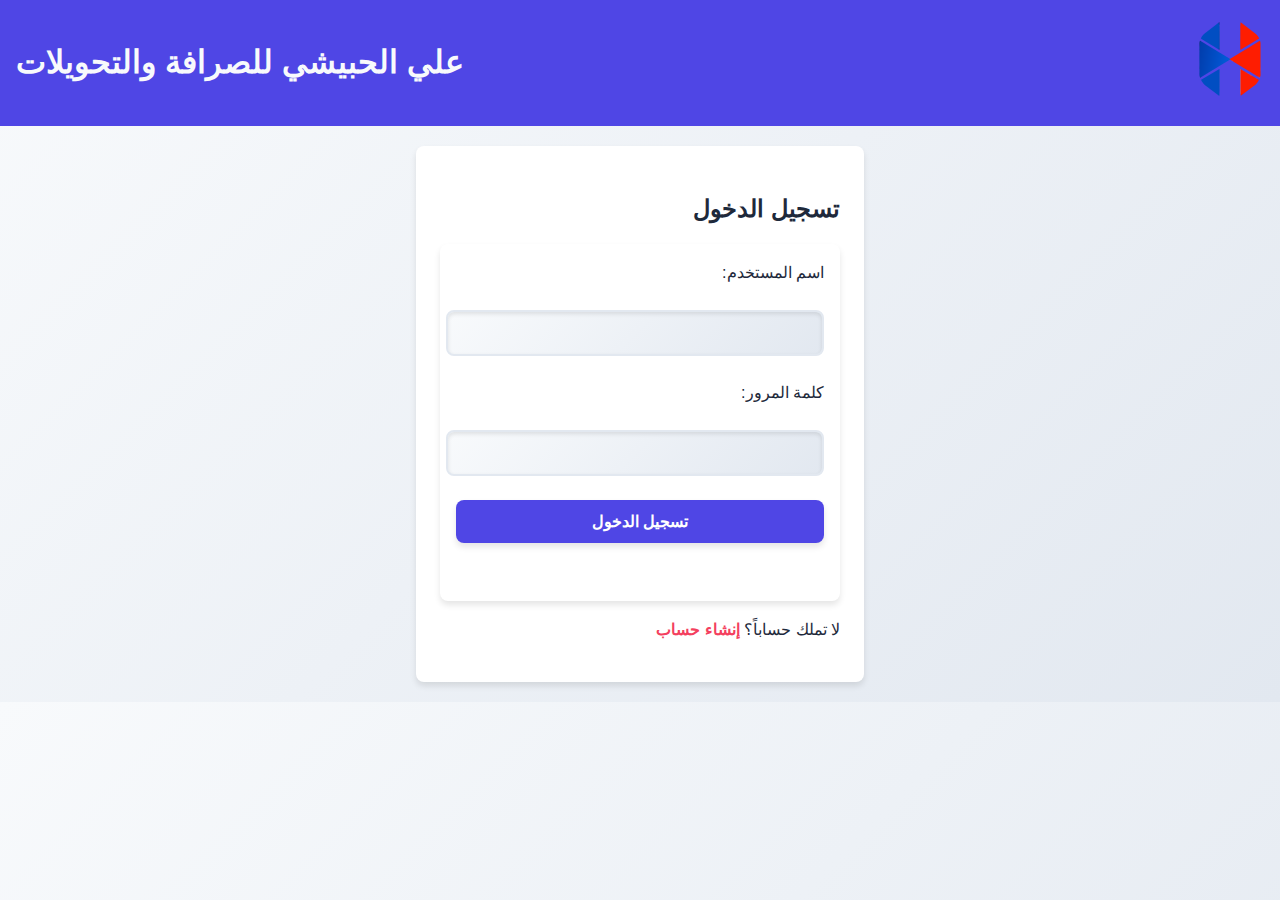
==== login.html @ e110b1fd "Add files via upload" ====
<!DOCTYPE html>
<html lang="ar" dir="rtl">
<head>
    <meta charset="UTF-8">
    <meta name="viewport" content="width=device-width, initial-scale=1.0">
    <title>تسجيل الدخول / إنشاء حساب</title>
    <link rel="stylesheet" href="styles.css">
</head>
<body>
    <header>
        <a href="index.html">
            <img src="logo.png" alt="شعار الموقع" class="logo">
        </a>
        <h1>علي الحبيشي للصرافة والتحويلات</h1>
    </header>
    <main>
        <section id="auth-section" class="card" style="max-width: 400px;">
            <h2>تسجيل الدخول</h2>
            <form id="login-form">
                <label for="username">اسم المستخدم:</label>
                <input type="text" id="username" required>
                <label for="password">كلمة المرور:</label>
                <input type="password" id="password" required>
                <button type="submit" id="login-btn">تسجيل الدخول</button>
                <p id="login-error" class="error" style="margin-top: 10px; color: red;"></p>
            </form>
            <p>لا تملك حساباً؟ <a href="#" id="show-signup">إنشاء حساب</a></p>
        </section>

        <section id="signup-section" class="card" style="display: none; max-width: 400px;">
            <h2>إنشاء حساب</h2>
            <form id="signup-form">
                <label for="new-username">اسم المستخدم:</label>
                <input type="text" id="new-username" required>
                <label for="email">البريد الإلكتروني:</label>
                <input type="email" id="email" required>
                <label for="new-password">كلمة المرور:</label>
                <input type="password" id="new-password" required>
                <label for="interests">اختر اهتماماتك:</label>
                <select id="interests" name="interests" multiple required>
                    <option value="currency-exchange">تبادل العملات</option>
                    <option value="money-transfer">تحويل الأموال</option>
                    <option value="financial-advice">النصائح المالية</option>
                    <option value="investment">الاستثمار</option>
                    <option value="savings">الادخار</option>
                </select>
                <button type="button" id="select-all-btn">تحديد الكل</button>
                <button type="submit" id="signup-btn">إنشاء حساب</button>
            </form>
            <p id="signup-success" class="success"></p>
            <p>لديك حساب بالفعل؟ <a href="#" id="show-login">تسجيل الدخول</a></p>
        </section>

        <!-- Updated user-info section to display account number and balances dynamically -->
        <section id="user-info" class="card" style="display: none; max-width: 600px; margin: 20px auto;">
            <h2 class="text-center">مرحباً، <span id="user-name"></span></h2>
            <p class="text-center">البريد الإلكتروني: <span id="user-email"></span></p>
            <p class="text-center">رقم الحساب: <span id="account-number"></span></p>
            <div class="user-dashboard">
                <h3>رصيد الحساب</h3>
                <ul id="balances-list">
                    <!-- Balances will be generated dynamically -->
                </ul>
                <ul>
                    <li>عدد التحويلات: <span id="user-transactions">0</span></li>
                </ul>
                <button id="logout-btn" class="btn btn-primary w-100 mt-2">تسجيل الخروج</button>
            </div>
        </section>
          

        <section id="actions-container" style="display: none; margin: 20px auto; max-width: 900px; display: none; gap: 20px; flex-wrap: wrap;">
            <section id="exchange-form" class="card" style="flex: 1; min-width: 300px;">
                <h2 class="text-center">تحويل العملات</h2>
                <form id="currency-form" style="max-width: 400px; margin: 0 auto;">
                    <label for="from-currency">من:</label>
                    <select id="from-currency">
                        <!-- Options will be dynamically populated -->
                    </select>
                    <label for="to-currency">إلى:</label>
                    <select id="to-currency">
                        <!-- Options will be dynamically populated -->
                    </select>
                    <label for="amount">المبلغ:</label>
                    <input type="number" id="amount" required>
                    <button type="button" id="exchange-btn" class="btn btn-primary w-100 mt-2">تحويل</button>
                </form>
                <p id="result" class="text-center mt-2"></p>
            </section>

            <section id="transfer-form" class="card" style="flex: 1; min-width: 300px;">
                <h2 class="text-center">تحويل الأموال إلى مستخدم آخر</h2>
                <form id="money-transfer-form" style="max-width: 400px; margin: 0 auto;">
                    <label for="recipient-username">اسم المستخدم المستلم:</label>
                    <input type="text" id="recipient-username" placeholder="أدخل اسم المستخدم" required>
                    <label for="transfer-amount">المبلغ:</label>
                    <input type="number" id="transfer-amount" placeholder="أدخل المبلغ" required>
                    <button type="button" id="transfer-btn" class="btn btn-primary w-100 mt-2">إرسال</button>
                </form>
                <p id="transfer-result" class="text-center mt-2"></p>
            </section>
        </section>
    </main>
    <script type="module">
        import { validateLoginForm, validateSignupForm } from './validation.js';

        document.addEventListener('DOMContentLoaded', () => {
            const loginSection = document.getElementById('auth-section');
            const signupSection = document.getElementById('signup-section');
            const exchangeForm = document.getElementById('exchange-form');
            const userInfoSection = document.getElementById('user-info');
            const userNameSpan = document.getElementById('user-name');
            const userEmailSpan = document.getElementById('user-email');
            const logoutBtn = document.getElementById('logout-btn');
            const showSignupLink = document.getElementById('show-signup');
            const showLoginLink = document.getElementById('show-login');

            showSignupLink.addEventListener('click', () => {
                loginSection.style.display = 'none';
                signupSection.style.display = 'block';
            });

            showLoginLink.addEventListener('click', () => {
                signupSection.style.display = 'none';
                loginSection.style.display = 'block';
            });

            const loginForm = document.getElementById('login-form');
            const loginError = document.getElementById('login-error');

            loginForm.addEventListener('submit', (event) => {
                event.preventDefault();
                const username = document.getElementById('username').value.trim();
                const password = document.getElementById('password').value.trim();

                const error = validateLoginForm(username, password);
                if (error) {
                    loginError.textContent = error;
                    loginError.style.color = 'red';
                } else {
                    const users = JSON.parse(localStorage.getItem('users')) || [];
                    const user = users.find(user => user.username === username && user.password === password);

                    if (user) {
                        loginError.textContent = '';

                        loginSection.style.display = 'none';
                        userInfoSection.style.display = 'block';
                        document.getElementById('actions-container').style.display = 'flex';

                        userNameSpan.textContent = user.username;
                        userEmailSpan.textContent = user.email;
                    } else {
                        loginError.textContent = 'اسم المستخدم أو كلمة المرور غير صحيحة.';
                        loginError.style.color = 'red';

                        showSignupLink.style.animation = 'glow 1s infinite alternate';
                    }
                }
            });

            logoutBtn.addEventListener('click', () => {
                userInfoSection.style.display = 'none';
                document.getElementById('actions-container').style.display = 'none';
                loginSection.style.display = 'block';
            });

            const signupForm = document.getElementById('signup-form');
            const signupSuccess = document.getElementById('signup-success');

            signupForm.addEventListener('submit', (event) => {
                event.preventDefault();
                const newUsername = document.getElementById('new-username').value.trim();
                const email = document.getElementById('email').value.trim();
                const newPassword = document.getElementById('new-password').value.trim();

                const error = validateSignupForm(newUsername, email, newPassword);
                if (error) {
                    signupSuccess.textContent = error;
                    signupSuccess.style.color = 'red';
                } else {
                    const users = JSON.parse(localStorage.getItem('users')) || [];

                    if (users.some(user => user.username === newUsername)) {
                        signupSuccess.textContent = 'اسم المستخدم موجود بالفعل.';
                        signupSuccess.style.color = 'red';
                        return;
                    }

                    users.push({ username: newUsername, email, password: newPassword });
                    localStorage.setItem('users', JSON.stringify(users));

                    signupSuccess.textContent = 'تم إنشاء الحساب بنجاح!';
                    signupSuccess.style.color = 'green';

                    setTimeout(() => {
                        signupSuccess.textContent = '';
                        showLoginLink.click();
                    }, 2000);
                }
            });

            document.getElementById('select-all-btn').addEventListener('click', () => {
                const interests = document.getElementById('interests');
                for (let i = 0; i < interests.options.length; i++) {
                    interests.options[i].selected = true;
                }
            });
        });
    </script>
    
    <script src="main.js"></script>
    <script src="darkmode.js"></script>
</body>
</html>
---- styles.css ----
:root {
    /* Updated modern color palette */
    --primary-color: #4f46e5; /* Indigo */
    --secondary-color: #64748b; /* Slate */
    --accent-color: #f43f5e; /* Rose */
    --background-gradient: linear-gradient(135deg, #f8fafc, #e2e8f0); /* Light Gray */
    --text-color: #1e293b; /* Dark Slate */
    --light-gray: #e2e8f0;
    --dark-gray: #334155; /* Darker Slate */
    --hover-gray: #94a3b8; /* Muted Slate */
    --error-color: #dc2626; /* Red */
    --success-color: #16a34a; /* Green */
    --footer-gradient: linear-gradient(135deg, #1e293b, #0f172a); /* Darker Slate */
    --hover-accent-color: #dc2626; /* Light Rose */
    --button-hover-gradient: linear-gradient(135deg, #4f46e5, #4338ca); /* Indigo Gradient */
    --table-row-hover: #f1f5f9; /* Light Gray */
    --table-row-alt: #e2e8f0; /* Alternate Row */

    /* Add dark mode variables */
    --dark-background: #1e293b;
    --dark-card-background: #334155;
    --dark-text-color: #f8fafc;
    --dark-header-background: #334155;
    --dark-footer-background: #0f172a;
    --dark-table-header: #64748b;
    --dark-table-row-hover: #475569;
}
html {
    scroll-behavior: smooth;
}

/* Typography */
body {
    font-family: 'Inter', 'Tajawal', sans-serif;
    font-size: 16px;
    line-height: 1.6;
    color: var(--text-color);
    background: var(--background-gradient);
    margin: 0;
    padding: 0;
    
}

/* Refine dark mode styles for better contrast and readability */
body.dark-mode {
    background: #121212; /* Darker background for better contrast */
    color: #e0e0e0; /* Softer text color for readability */
}

/* Fix dark mode for header */
body.dark-mode header {
    background-color: var(--dark-header-background);
    color: var(--dark-text-color);
}

body.dark-mode header .logo {
    filter: brightness(0.8);
}

body.dark-mode .card {
    background: #1e1e1e; /* Darker card background */
    color: #e0e0e0; /* Softer text color */
    border: 1px solid #333333; /* Add subtle border for definition */
}

body.dark-mode .table th {
    background: #2a2a2a; /* Darker table header */
    color: #ffffff; /* Ensure text is readable */
}

body.dark-mode .table td {
    color: #e0e0e0; /* Softer text color */
}

body.dark-mode .table tr:hover {
    background: #333333; /* Slightly lighter hover effect */
}

body.dark-mode footer {
    background: #1a1a1a; /* Darker footer background */
    color: #e0e0e0; /* Softer text color */
}

body.dark-mode a {
    color: #bb86fc; /* Accent color for links */
    text-decoration: none;
}

body.dark-mode a:hover {
    color: #ff79c6; /* Brighter hover color */
    text-shadow: 0 2px 4px rgba(255, 121, 198, 0.5); /* Add glow effect */
}

body.dark-mode button {
    background: var(--accent-color); /* Darker button background */
    color: #e0e0e0; /* Softer text color */
    border: 1px solid #444444; /* Subtle border */
}
body.dark-mode #dark-mode-toggle{
    background: #444444;
}

body.dark-mode button:hover {
    background: #444444; /* Slightly lighter hover effect */
    color: #ffffff; /* Ensure text is readable */
}

/* Dark mode for responsive navigation */
body.dark-mode nav.menu {
    background-color: var(--dark-header-background);
}

body.dark-mode .menu-toggle {
    color: var(--dark-text-color);
}

/* Dark mode for #home section */
body.dark-mode #home {
    background: var(--dark-background);
    color: var(--dark-text-color);
}

body.dark-mode #home h2 {
    color: var(--primary-color);
    text-shadow: none;
}

body.dark-mode #home p {
    color: var(--dark-text-color);
}

body.dark-mode #home a {
    background: linear-gradient(to right, var(--primary-color), var(--secondary-color));
    color: var(--dark-text-color);
}

body.dark-mode #home a:hover {
    background: linear-gradient(to right, var(--hover-accent-color), var(--primary-color));
}

/* Fix dark mode for hero section */
body.dark-mode #hero {
    background: var(--dark-background);
    color: var(--dark-text-color);
}

body.dark-mode #hero h2 {
    color: var(--primary-color);
    text-shadow: none;
}

body.dark-mode #hero p {
    color: var(--dark-text-color);
}

body.dark-mode #hero a {
    background: linear-gradient(to right, var(--primary-color), var(--secondary-color));
    color: var(--dark-text-color);
}

body.dark-mode #hero a:hover {
    background: linear-gradient(to right, var(--hover-accent-color), var(--primary-color));
}

/* Fix dark mode for other sections */
body.dark-mode section {
    background: var(--dark-card-background);
    color: var(--dark-text-color);
    box-shadow: 0 4px 6px rgba(0, 0, 0, 0.3);
}

body.dark-mode section h2, 
body.dark-mode section h3 {
    color: var(--primary-color);
}

body.dark-mode section p {
    color: var(--dark-text-color);
}

/* Fix dark mode for feature cards */
body.dark-mode .feature-item {
    background: var(--dark-card-background);
    color: var(--dark-text-color);
    box-shadow: 0 4px 6px rgba(0, 0, 0, 0.3);
}

body.dark-mode .feature-item h4 {
    color: var(--primary-color);
}

body.dark-mode .feature-item p {
    color: var(--dark-text-color);
}

/* Fix dark mode for tables */
body.dark-mode .table th {
    background: var(--dark-table-header);
    color: var(--dark-text-color);
}

body.dark-mode .table td {
    background: var(--dark-card-background);
    color: var(--dark-text-color);
}

body.dark-mode .table tr:hover {
    background: var(--dark-table-row-hover);
}

/* Fix dark mode for currency prices table */
body.dark-mode .exchange-rates tr:nth-child(even) {
    background: var(--dark-card-background);
}

body.dark-mode .exchange-rates tr:nth-child(odd) {
    background: var(--dark-gray);
}

/* Fix dark mode for footer */
body.dark-mode footer {
    background: var(--dark-footer-background);
    color: var(--dark-text-color);
    border-top: 2px solid var(--primary-color);
}

/* Fix dark mode for currency emojis */
body.dark-mode .currency-emojis span {
    color: var(--primary-color);
    text-shadow: 0 2px 4px rgba(0, 0, 0, 0.5);
}

/* Fix dark mode for #currency-animation section */
body.dark-mode #currency-animation {
    background: var(--dark-card-background);
    color: var(--dark-text-color);
    box-shadow: 0 4px 6px rgba(0, 0, 0, 0.3);
    border: 1px solid var(--dark-gray);
}

body.dark-mode #currency-animation h2, 
body.dark-mode #currency-animation p {
    color: var (--dark-text-color);
}

/* Update dark mode background for admin page */
body.dark-mode #admin-dashboard {
    background: var(--text-color); /* Use text color for background in dark mode */
    color: var(--accent-color); /* Ensure text color is readable */
}

/* Update dark mode background for statistics cards */
body.dark-mode .analytics-item {
    background: var(--text-color); /* Use text color for background in dark mode */
    color: var(--accent-color); /* Ensure text color is readable */
}

/* Header */
header {
    display: flex;
    align-items: center;
    justify-content: space-between;
    padding: 1rem;
    background-color: var(--primary-color);
    color: white;
    text-align: center;
}

header .logo {
    max-height: 80px;
    border-radius: 50%;
}

/* Navigation */
nav.menu {
    display: flex;
    gap: 1rem;
}

nav.menu a {
    color: white;
    text-decoration: none;
    font-weight: bold;
    transition: color 0.3s;
}

nav.menu a:hover {
    color: var(--hover-accent-color);
    text-shadow: 0 2px 4px rgba(0, 0, 0, 0.3);
    transform: scale(1.1); /* Add slight scaling effect */
    transition: color 0.3s, text-shadow 0.3s, transform 0.3s;
}

/* Toggle Button for Mobile Navigation */
.menu-toggle {
    display: none;
    background: none;
    border: none;
    color: white;
    font-size: 1.5rem;
    cursor: pointer;
}

/* Forms */
form {
    display: flex;
    flex-direction: column;
    gap: 1rem;
    padding: 1rem;
    background: white;
    border-radius: 8px;
    box-shadow: 0 4px 6px rgba(0, 0, 0, 0.1);
}

form input, form select, form button {
    padding: 0.75rem;
    border: 1px solid var(--light-gray);
    border-radius: 4px;
    font-size: 1rem;
}

form button {
    background: var(--primary-color);
    color: white;
    border: none;
    cursor: pointer;
    transition: all 0.3s ease;
    font-weight: bold;
    text-transform: uppercase;
    box-shadow: 0 4px 6px rgba(0, 0, 0, 0.1);
    border-radius: 8px;
}

form button:hover {
    background: var(--button-hover-gradient);
    transform: translateY(-2px);
    box-shadow: 0 6px 12px rgba(0, 0, 0, 0.2);
}

form button:active {
    transform: translateY(0);
    box-shadow: 0 4px 6px rgba(0, 0, 0, 0.1);
}

/* Dark mode for forms */
body.dark-mode form {
    background: var(--dark-card-background);
    color: var(--dark-text-color);
    box-shadow: 0 4px 6px rgba(0, 0, 0, 0.3);
}

body.dark-mode form input,
body.dark-mode form select,
body.dark-mode form button {
    background: var(--dark-gray);
    color: var (--dark-text-color);
    border: 1px solid var(--dark-table-header);
}

body.dark-mode form input:focus,
body.dark-mode form select:focus {
    border-color: var(--primary-color);
    box-shadow: 0 0 5px var(--primary-color);
}

body.dark-mode form button:hover {
    background: var(--button-hover-gradient);
    color: var(--dark-text-color);
}

/* Form Focus Effects */
form input:focus, form select:focus {
    border-color: var(--primary-color);
    outline: none;
    box-shadow: 0 0 5px var(--primary-color);
}

/* Enhance input styling */
input[type="text"],
input[type="password"],
input[type="number"],
select {
    width: 95%; /* Slightly smaller width to ensure it fits within the card */
    padding: 0.75rem;
    margin: 0.5rem auto; /* Center the input within the card */
    border: 2px solid var(--light-gray);
    border-radius: 8px;
    font-size: 1rem;
    color: var(--text-color);
    background: var(--background-gradient);
    box-shadow: inset 0 2px 4px rgba(0, 0, 0, 0.1);
    transition: border-color 0.3s, box-shadow 0.3s;
}

input:focus,
select:focus {
    border-color: var(--primary-color);
    box-shadow: 0 0 8px var(--primary-color);
    outline: none;
}

input:hover,
select:hover {
    border-color: var(--hover-gray);
}

input::placeholder {
    color: var(--hover-gray);
    font-style: italic;
}

/* Add subtle animation */
input {
    transition: transform 0.2s ease-in-out;
}

input:focus {
    transform: scale(1.02);
}

/* Footer */
footer {
    background: var(--footer-gradient);
    color: white;
    text-align: center;
    padding: 2rem;
    display: flex;
    flex-direction: column;
    align-items: center;
    gap: 1.5rem; /* Increase gap for better spacing */
    box-shadow: 0 -4px 6px rgba(0, 0, 0, 0.1); /* Add subtle shadow */
    border-top: 2px solid var(--primary-color); /* Add top border */
}

footer p {
    margin: 0;
    font-size: 0.9rem; /* Slightly smaller text */
}

footer .social-icons {
    display: flex;
    gap: 1.5rem; /* Increase gap for better spacing */
}

footer .social-icons a {
    color: white;
    font-size: 1.5rem; /* Increase icon size */
    transition: transform 0.3s, color 0.3s;
}

footer .social-icons a:hover {
    color: var(--hover-accent-color);
    transform: scale(1.2); /* Add hover effect */
}

/* Cards */
.card {
    background: white;
    border-radius: 8px;
    box-shadow: 0 4px 6px rgba(0, 0, 0, 0.1);
    padding: 1.5rem;
    margin: 1rem 0;
    margin: 20px auto;
}

.card h2, .card h3 {
    color: var(--text-color);
}

.card:hover {
    transform: translateY(-5px);
    box-shadow: 0 6px 12px rgba(0, 0, 0, 0.2);
    transition: transform 0.3s ease, box-shadow 0.3s ease;
}

/* Cards for Sections */
section {
    margin: 0;
    padding: 1.5rem;
    background: white;
    border-radius: 8px;
    box-shadow: 0 4px 6px rgba(0, 0, 0, 0.1);
}

section h2, section h3 {
    margin-bottom: 1rem;
    color: var(--text-color);
}

/* Tables */
.table {
    width: 100%;
    border-collapse: collapse;
    margin: 1rem 0;
}

.table th, .table td {
    padding: 0.75rem;
    text-align: left;
    border-bottom: 1px solid var(--light-gray);
}

.table th {
    background: var(--accent-color);
    color: white;
    text-transform: uppercase;
}

.table td {
    transition: background 0.3s;
}

.table tr:hover {
    background: var(--table-row-hover);
}

.table tr:hover td {
    background: var(--table-row-hover);
}

.table tr:nth-child(even) {
    background: var(--table-row-alt);
}

/* Animations */
@keyframes fadeIn {
    from {
        opacity: 0;
    }
    to {
        opacity: 1;
    }
}

.fade-in {
    animation: fadeIn 1s ease-in-out;
}

@keyframes slideIn {
    from {
        transform: translateY(20px);
        opacity: 0;
    }
    to {
        transform: translateY(0);
        opacity: 1;
    }
}

.slide-in {
    animation: slideIn 0.5s ease-in-out;
}

/* Currency Emojis Animation */
.currency-emojis {
    display: flex;
    justify-content: center;
    gap: 1rem;
    animation: float 3s infinite ease-in-out;
    font-size: 2rem;
    margin: 2rem 0;
}

.currency-emojis span {
    font-size: 2rem;
    animation: bounce 2s infinite ease-in-out;
}

@keyframes float {
    0%, 100% {
        transform: translateY(0);
    }
    50% {
        transform: translateY(-10px);
    }
}

@keyframes bounce {
    0%, 100% {
        transform: translateY(0);
    }
    50% {
        transform: translateY(-15px);
    }
}

/* Utility Classes */
.text-center {
    text-align: center;
}

.mt-2 {
    margin-top: 0.5rem;
}

.mb-2 {
    margin-bottom: 0.5rem;
}

.w-100 {
    width: 100%;
}

/* Custom Scrollbars */
::-webkit-scrollbar {
    width: 8px;
}

::-webkit-scrollbar-thumb {
    background: var(--primary-color);
    border-radius: 4px;
}

::-webkit-scrollbar-thumb:hover {
    background: var(--hover-gray);
}

/* Enhanced Hover Effects */
button:hover, a:hover {
    transform: scale(1.05);
    box-shadow: 0 4px 8px rgba(0, 0, 0, 0.2);
}

/* Responsive Design */
@media (max-width: 1024px) {
    header {
        flex-direction: column;
        text-align: center;
    }

    nav.menu {
        flex-direction: column;
        gap: 0.5rem;
    }

    .card {
        padding: 1rem;
    }
}

@media (max-width: 768px) {
    nav.menu {
        flex-direction: column;
        align-items: center;
    }

    form {
        width: 100%;
    }

    .menu-toggle {
        display: block;
    }

    nav.menu {
        display: none;
        flex-direction: column;
        gap: 0.5rem;
        background-color: var(--primary-color);
        position: absolute;
        top: 100%; /* Ensure it appears just below the header */
        right: 0;
        left: 0;
        padding: 1rem;
        z-index: 1000;
        margin: 0; /* Remove any unintended margins */
    }

    nav.menu.active {
        display: flex;
    }

    header {
        position: relative; /* Ensure the header is the reference point for the nav */
    }
}

@media (max-width: 480px) {
    form {
        padding: 0.5rem;
    }

    .table th, .table td {
        font-size: 0.875rem;
    }
}

/* Icon Button */
.icon-button {
    background: none;
    border: none;
    cursor: pointer;
    color: inherit;
    font-size: 1.5rem;
    display: flex;
    align-items: center;
    justify-content: center;
    transition: transform 0.3s;
}

.icon-button:hover {
    transform: scale(1.2);
}

/* Enhance link styles */
a {
    color: var(--accent-color);
    text-decoration: none;
    font-weight: bold;
    position: relative;
    transition: color 0.3s, text-shadow 0.3s;
}

a::after {
    content: '';
    position: absolute;
    left: 0;
    bottom: -2px;
    width: 100%;
    height: 2px;
    background: var(--accent-color);
    transform: scaleX(0);
    transform-origin: right;
    transition: transform 0.3s ease-in-out;
}

a:hover {
    color: var(--hover-accent-color);
    text-shadow: 0 2px 4px rgba(0, 0, 0, 0.2);
}

a:hover::after {
    transform: scaleX(1);
    transform-origin: left;
}

a:active {
    color: var(--accent-color);
}

/* Home Section Styles */

#home {
    display: flex;
    flex-direction: column;
    justify-content: center;
    align-items: center;
    text-align: center;
    height: 80vh;
    background: var(--background-gradient);
    padding: 2rem;
    
}

#home h2 {
    font-size: 2.5rem;
    font-weight: bold;
    margin-bottom: 1rem;
    color: var(--primary-color);
    text-shadow: 0 2px 4px rgba(0, 0, 0, 0.2);
}

#home p {
    font-size: 1.25rem;
    color: var(--text-color);
    margin-bottom: 2rem;
    max-width: 600px;
}

#home a {
    display: inline-block;
    padding: 0.75rem 1.5rem;
    font-size: 1.1rem;
    font-weight: bold;
    color: white;
    background: linear-gradient(to right, var(--primary-color), var(--accent-color));
    border-radius: 30px;
    text-decoration: none;
    box-shadow: 0 4px 6px rgba(0, 0, 0, 0.1);
    transition: background 0.3s ease, transform 0.3s ease, box-shadow 0.3s ease;
}

#home a:hover {
    background: linear-gradient(to right, var(--hover-accent-color), var(--primary-color));
    transform: translateY(-3px) scale(1.1);
    box-shadow: 0 6px 12px rgba(0, 0, 0, 0.2);
}

/* Enhance admin page styling */
#admin-dashboard {
    padding: 2rem;
    background: var(--background-gradient);
    border-radius: 12px;
    box-shadow: 0 4px 8px rgba(0, 0, 0, 0.2);
    margin-top: 2rem;
}

#admin-dashboard h2 {
    font-size: 2rem;
    font-weight: bold;
    color: var(--primary-color);
    text-align: center;
    margin-bottom: 1.5rem;
}

.analytics-grid {
    display: grid;
    grid-template-columns: repeat(auto-fit, minmax(200px, 1fr));
    gap: 1.5rem;
    margin-bottom: 2rem;
}

.analytics-item {
    background: white;
    border-radius: 8px;
    padding: 1.5rem;
    text-align: center;
    box-shadow: 0 4px 6px rgba(0, 0, 0, 0.1);
    transition: transform 0.3s, box-shadow 0.3s;
}

.analytics-item:hover {
    transform: translateY(-5px);
    box-shadow: 0 6px 12px rgba(0, 0, 0, 0.2);
}

.analytics-item i {
    font-size: 2rem;
    color: var(--primary-color);
    margin-bottom: 0.5rem;
}

.analytics-item h4 {
    font-size: 1.25rem;
    color: var(--accent-color);
    margin-bottom: 0.5rem;
}

.analytics-item p {
    font-size: 1.5rem;
    font-weight: bold;
    color: var(--accent-color);
}

.card table {
    width: 100%;
    border-collapse: collapse;
    margin-top: 1rem;
}

.card table th, .card table td {
    padding: 0.75rem;
    text-align: center;
    border: 1px solid var(--light-gray);
}

.card table th {
    background: var(--accent-color);
    color: white;
    text-transform: uppercase;
}

.card table tr:nth-child(even) {
    background: var(--table-row-alt);
}

.card table tr:hover {
    background: var(--table-row-hover);
}

#charts canvas {
    max-width: 100%;
    margin: 0 auto;
    display: block;
}

#top-currencies ul {
    list-style: none;
    padding: 0;
    margin: 0;
}

#top-currencies ul li {
    background: var(--light-gray);
    padding: 0.75rem;
    border-radius: 8px;
    margin-bottom: 0.5rem;
    text-align: center;
    font-weight: bold;
    color: var(--text-color);
    transition: background 0.3s;
}

#top-currencies ul li:hover {
    background: var(--hover-gray);
}

.btn {
    display: inline-block;
    padding: 0.75rem 1.5rem;
    font-size: 1rem;
    font-weight: bold;
    color: white;
    background: linear-gradient(135deg, var(--accent-color), var(--hover-accent-color));
    border: none;
    border-radius: 12px;
    cursor: pointer;
    box-shadow: 0 4px 6px rgba(0, 0, 0, 0.2);
    transition: background 0.3s, transform 0.3s, box-shadow 0.3s;
}

.btn:hover {
    background: linear-gradient(135deg, var(--hover-accent-color), var(--accent-color));
    transform: translateY(-5px) scale(1.05);
    box-shadow: 0 6px 12px rgba(0, 0, 0, 0.3);
}

.btn:active {
    transform: translateY(0);
    box-shadow: 0 4px 6px rgba(0, 0, 0, 0.2);
}

/* Use the accent color (numbers color) in more elements */

/* Apply accent color to links */
a {
    color: var(--accent-color);
    text-decoration: none;
    font-weight: bold;
    position: relative;
    transition: color 0mhxf.3s, text-shadow 0.3s;
}

a::after {
    content: '';
    position: absolute;
    left: 0;
    bottom: -2px;
    width: 100%;
    height: 2px;
    background: var(--accent-color);
    transform: scaleX(0);
    transform-origin: right;
    transition: transform 0.3s ease-in-out;
}

a:hover {
    color: var(--hover-accent-color);
    text-shadow: 0 2px 4px rgba(0, 0, 0, 0.2);
}

a:hover::after {
    transform: scaleX(1);
    transform-origin: left;
}

a:active {
    color: var(--accent-color);
}

/* Apply accent color to buttons */
.btn {
    background: var(--accent-color);
    color: white;
    border: none;
    border-radius: 8px;
    cursor: pointer;
    transition: background 0.3s, transform 0.3s;
}

.btn:hover {
    background: var(--hover-accent-color);
    transform: translateY(-3px);
}

/* Apply accent color to headers */
h1, h2, h3 {
    color: var(--dark-text-color);
}

/* Apply accent color to table headers */
.table th {
    background: var(--accent-color);
    color: white;
}

/* Add styles for error messages */
.error-message {
    color: var(--error-color);
    font-size: 0.875rem;
    margin-top: 0.25rem;
    display: block;
}

/* Enhance input focus and hover effects */
input:focus {
    border-color: var(--primary-color);
    box-shadow: 0 0 5px var(--primary-color);
    outline: none;
}

input:hover {
    border-color: var(--hover-gray);
}

/* Add subtle animation for error messages */
.error-message {
    animation: fadeIn 0.3s ease-in-out;
}

@keyframes fadeIn {
    from {
        opacity: 0;
    }
    to {
        opacity: 1;
    }
}

/* Full-height sections */
.full-height {
    height: 100vh;
    display: flex;
    align-items: center;
    justify-content: center;
    text-align: center;
}

/* Hero Section */
.hero {
    margin: 0;
    border-top-left-radius: 0;
    border-top-right-radius: 0;
    background: linear-gradient(135deg, #4f46e5, #f43f5e);
    color: white;
    position: relative;
    overflow: hidden; /* Ensure elements stay within the hero section */
}

/* Add animated gradient background */
.hero::before {
    content: '';
    position: absolute;
    top: 0;
    left: 0;
    width: 200%;
    height: 200%;
    background: linear-gradient(45deg, rgba(79, 70, 229, 0.8), rgba(244, 63, 94, 0.8), rgba(79, 70, 229, 0.8));
    background-size: 400% 400%;
    animation: gradientAnimation 10s ease infinite;
    z-index: -1;
}

@keyframes gradientAnimation {
    0% { background-position: 0% 50%; }
    50% { background-position: 100% 50%; }
    100% { background-position: 0% 50%; }
}

/* Add floating shapes for visual interest */
.hero .floating-shape {
    position: absolute;
    width: 80px;
    height: 80px;
    background: rgba(255, 255, 255, 0.8);
    border-radius: 50%;
    display: flex;
    align-items: center;
    justify-content: center;
    font-size: 1.5rem;
    font-weight: bold;
    color: #4f46e5;
    animation: float 6s ease-in-out infinite;
    z-index: 0;
}

.hero .floating-shape:nth-child(1) {
    top: 10%;
    left: 20%;
    animation-delay: 0s;
    content: "💵";
}

.hero .floating-shape:nth-child(2) {
    top: 50%;
    left: 70%;
    animation-delay: 2s;
    content: "💶";
}

.hero .floating-shape:nth-child(3) {
    top: 80%;
    left: 30%;
    animation-delay: 4s;
    content: "💷";
}

.hero .floating-shape:nth-child(4) {
    top: 30%;
    left: 50%;
    animation-delay: 1s;
    content: "💴";
}

.hero .floating-shape:nth-child(5) {
    top: 70%;
    left: 10%;
    animation-delay: 3s;
    content: "🪙";
}

/* Enhance call-to-action button */
.hero .cta-button {
    background: linear-gradient(to right, #4f46e5, #f43f5e);
    color: white;
    padding: 1rem 2rem;
    border-radius: 30px;
    font-size: 1.2rem;
    font-weight: bold;
    text-transform: uppercase;
    transition: all 0.3s ease;
    box-shadow: 0 4px 6px rgba(0, 0, 0, 0.2);
}

.hero .cta-button:hover {
    background: linear-gradient(to right, #f43f5e, #4f46e5);
    transform: scale(1.1);
    box-shadow: 0 6px 12px rgba(0, 0, 0, 0.3);
}

.hero-content {
    max-width: 600px;
    margin: 0 auto;
}

.hero .cta-button {
    background: white;
    color: #4f46e5;
    padding: 1rem 2rem;
    border-radius: 30px;
    font-size: 1.2rem;
    font-weight: bold;
    text-transform: uppercase;
    transition: all 0.3s ease;
}

.hero .cta-button:hover {
    background: #f43f5e;
    color: white;
    transform: scale(1.1);
}

/* Features Section */
.features {
    background: var(--light-gray);
    text-align: center;
    padding: 2rem;
}

.features .section-title {
    font-size: 2rem;
    color: var(--primary-color);
    margin-bottom: 2rem;
}

.features-grid {
    display: grid;
    grid-template-columns: repeat(auto-fit, minmax(250px, 1fr));
    gap: 2rem;
    justify-items: center;
}

.feature-item {
    background: white;
    border-radius: 12px;
    padding: 1.5rem;
    box-shadow: 0 4px 6px rgba(0, 0, 0, 0.1);
    text-align: center;
    position: relative; /* Required for the bar animation */
    overflow: hidden; /* Hide the bar outside the card */
    transition: transform 0.3s, box-shadow 0.3s;
}

.feature-item:hover {
    transform: translateY(-5px);
    box-shadow: 0 6px 12px rgba(0, 0, 0, 0.2);
}

.feature-item::after {
    content: '';
    position: absolute;
    bottom: 0;
    left: 0;
    width: 100%;
    height: 4px;
    background: var(--accent-color);
    transform: scaleX(0);
    transform-origin: right;
    transition: transform 0.3s ease-in-out;
}

.feature-item:hover::after {
    transform: scaleX(1);
    transform-origin: left;
}

.feature-icon {
    font-size: 3rem;
    color: var(--accent-color);
    margin-bottom: 1rem;
    transition: transform 0.3s ease, color 0.3s ease;
}

.feature-item:hover .feature-icon {
    transform: scale(1.2);
    color: var(--hover-accent-color);
}

.feature-item h4 {
    font-size: 1.5rem;
    color: var(--text-color);
    margin-bottom: 0.5rem;
}

.feature-item p {
    color: var(--secondary-color);
    line-height: 1.6;
}

/* Exchange Rates Section */
.exchange-rates {
    background: #e2e8f0;
    color: #1e293b;
}

.exchange-rates h3 {
    margin-bottom: 1rem;
    color: #4f46e5;
}

.exchange-rates table {
    width: 80%;
    margin: 0 auto;
    border-collapse: collapse;
}

.exchange-rates th, .exchange-rates td {
    padding: 1rem;
    border: 1px solid #cbd5e1;
    text-align: center;
}

.exchange-rates th {
    background: #4f46e5;
    color: white;
}

.exchange-rates tr:nth-child(even) {
    background: #f1f5f9;
}

#hero {
    background: var(--background-gradient);
    color: var(--text-color);
    padding: 2rem;
    text-align: center;
}
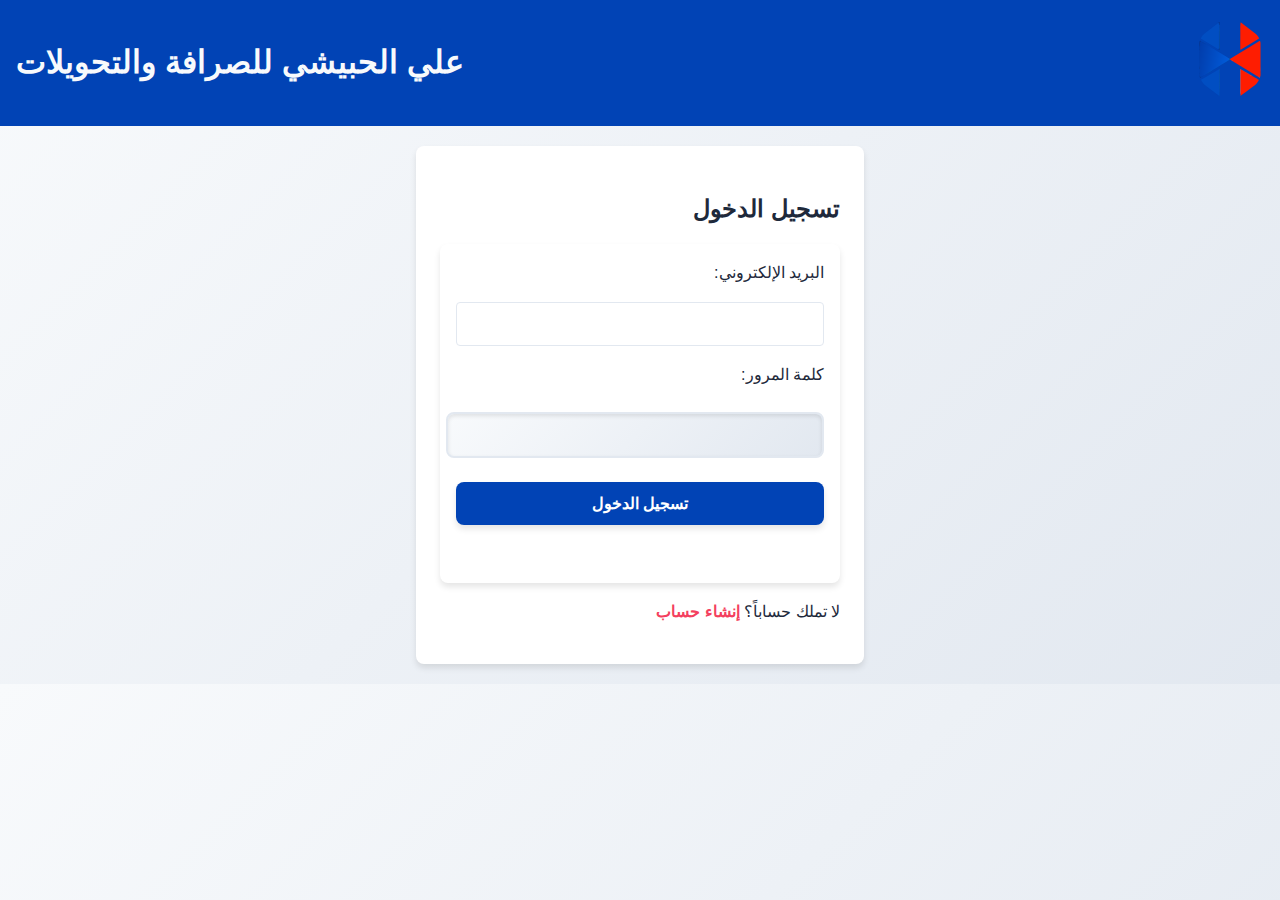
==== commit dc215d4e: "login.html" ====
--- a/login.html
+++ b/login.html
@@ -17,10 +17,10 @@
         <section id="auth-section" class="card" style="max-width: 400px;">
             <h2>تسجيل الدخول</h2>
             <form id="login-form">
-                <label for="username">اسم المستخدم:</label>
-                <input type="text" id="username" required>
+                <label for="email">البريد الإلكتروني:</label>
+                <input type="email" id="email" name="email" required>
                 <label for="password">كلمة المرور:</label>
-                <input type="password" id="password" required>
+                <input type="password" id="password" name="password" required>
                 <button type="submit" id="login-btn">تسجيل الدخول</button>
                 <p id="login-error" class="error" style="margin-top: 10px; color: red;"></p>
             </form>
@@ -31,11 +31,11 @@
             <h2>إنشاء حساب</h2>
             <form id="signup-form">
                 <label for="new-username">اسم المستخدم:</label>
-                <input type="text" id="new-username" required>
+                <input type="text" id="new-username" name="new-username" required>
                 <label for="email">البريد الإلكتروني:</label>
-                <input type="email" id="email" required>
+                <input type="email" id="email" name="email" required>
                 <label for="new-password">كلمة المرور:</label>
-                <input type="password" id="new-password" required>
+                <input type="password" id="new-password" name="new-password" required>
                 <label for="interests">اختر اهتماماتك:</label>
                 <select id="interests" name="interests" multiple required>
                     <option value="currency-exchange">تبادل العملات</option>
@@ -101,9 +101,7 @@
             </section>
         </section>
     </main>
-    <script type="module">
-        import { validateLoginForm, validateSignupForm } from './validation.js';
-
+    <script>
         document.addEventListener('DOMContentLoaded', () => {
             const loginSection = document.getElementById('auth-section');
             const signupSection = document.getElementById('signup-section');
@@ -125,81 +123,6 @@
                 loginSection.style.display = 'block';
             });
 
-            const loginForm = document.getElementById('login-form');
-            const loginError = document.getElementById('login-error');
-
-            loginForm.addEventListener('submit', (event) => {
-                event.preventDefault();
-                const username = document.getElementById('username').value.trim();
-                const password = document.getElementById('password').value.trim();
-
-                const error = validateLoginForm(username, password);
-                if (error) {
-                    loginError.textContent = error;
-                    loginError.style.color = 'red';
-                } else {
-                    const users = JSON.parse(localStorage.getItem('users')) || [];
-                    const user = users.find(user => user.username === username && user.password === password);
-
-                    if (user) {
-                        loginError.textContent = '';
-
-                        loginSection.style.display = 'none';
-                        userInfoSection.style.display = 'block';
-                        document.getElementById('actions-container').style.display = 'flex';
-
-                        userNameSpan.textContent = user.username;
-                        userEmailSpan.textContent = user.email;
-                    } else {
-                        loginError.textContent = 'اسم المستخدم أو كلمة المرور غير صحيحة.';
-                        loginError.style.color = 'red';
-
-                        showSignupLink.style.animation = 'glow 1s infinite alternate';
-                    }
-                }
-            });
-
-            logoutBtn.addEventListener('click', () => {
-                userInfoSection.style.display = 'none';
-                document.getElementById('actions-container').style.display = 'none';
-                loginSection.style.display = 'block';
-            });
-
-            const signupForm = document.getElementById('signup-form');
-            const signupSuccess = document.getElementById('signup-success');
-
-            signupForm.addEventListener('submit', (event) => {
-                event.preventDefault();
-                const newUsername = document.getElementById('new-username').value.trim();
-                const email = document.getElementById('email').value.trim();
-                const newPassword = document.getElementById('new-password').value.trim();
-
-                const error = validateSignupForm(newUsername, email, newPassword);
-                if (error) {
-                    signupSuccess.textContent = error;
-                    signupSuccess.style.color = 'red';
-                } else {
-                    const users = JSON.parse(localStorage.getItem('users')) || [];
-
-                    if (users.some(user => user.username === newUsername)) {
-                        signupSuccess.textContent = 'اسم المستخدم موجود بالفعل.';
-                        signupSuccess.style.color = 'red';
-                        return;
-                    }
-
-                    users.push({ username: newUsername, email, password: newPassword });
-                    localStorage.setItem('users', JSON.stringify(users));
-
-                    signupSuccess.textContent = 'تم إنشاء الحساب بنجاح!';
-                    signupSuccess.style.color = 'green';
-
-                    setTimeout(() => {
-                        signupSuccess.textContent = '';
-                        showLoginLink.click();
-                    }, 2000);
-                }
-            });
-
             document.getElementById('select-all-btn').addEventListener('click', () => {
                 const interests = document.getElementById('interests');
                 for (let i = 0; i < interests.options.length; i++) {
--- a/styles.css
+++ b/styles.css
@@ -1,6 +1,6 @@
 :root {
     /* Updated modern color palette */
-    --primary-color: #4f46e5; /* Indigo */
+    --primary-color: #0143b5; /* Indigo */
     --secondary-color: #64748b; /* Slate */
     --accent-color: #f43f5e; /* Rose */
     --background-gradient: linear-gradient(135deg, #f8fafc, #e2e8f0); /* Light Gray */
@@ -12,7 +12,7 @@
     --success-color: #16a34a; /* Green */
     --footer-gradient: linear-gradient(135deg, #1e293b, #0f172a); /* Darker Slate */
     --hover-accent-color: #dc2626; /* Light Rose */
-    --button-hover-gradient: linear-gradient(135deg, #4f46e5, #4338ca); /* Indigo Gradient */
+    --button-hover-gradient: linear-gradient(135deg, #0143b5, #4338ca); /* Indigo Gradient */
     --table-row-hover: #f1f5f9; /* Light Gray */
     --table-row-alt: #e2e8f0; /* Alternate Row */
 
@@ -1031,7 +1031,7 @@
     margin: 0;
     border-top-left-radius: 0;
     border-top-right-radius: 0;
-    background: linear-gradient(135deg, #4f46e5, #f43f5e);
+    background: linear-gradient(135deg, #0143b5, #f43f5e);
     color: white;
     position: relative;
     overflow: hidden; /* Ensure elements stay within the hero section */
@@ -1045,7 +1045,7 @@
     left: 0;
     width: 200%;
     height: 200%;
-    background: linear-gradient(45deg, rgba(79, 70, 229, 0.8), rgba(244, 63, 94, 0.8), rgba(79, 70, 229, 0.8));
+    background: linear-gradient(45deg, #0143b5, rgba(244, 63, 94, 0.8), #0143b5);
     background-size: 400% 400%;
     animation: gradientAnimation 10s ease infinite;
     z-index: -1;
@@ -1069,7 +1069,7 @@
     justify-content: center;
     font-size: 1.5rem;
     font-weight: bold;
-    color: #4f46e5;
+    color: #0143b5;
     animation: float 6s ease-in-out infinite;
     z-index: 0;
 }
@@ -1111,7 +1111,7 @@
 
 /* Enhance call-to-action button */
 .hero .cta-button {
-    background: linear-gradient(to right, #4f46e5, #f43f5e);
+    background: linear-gradient(to right, #0143b5, #f43f5e);
     color: white;
     padding: 1rem 2rem;
     border-radius: 30px;
@@ -1123,7 +1123,7 @@
 }
 
 .hero .cta-button:hover {
-    background: linear-gradient(to right, #f43f5e, #4f46e5);
+    background: linear-gradient(to right, #f43f5e, #0143b5);
     transform: scale(1.1);
     box-shadow: 0 6px 12px rgba(0, 0, 0, 0.3);
 }
@@ -1135,7 +1135,7 @@
 
 .hero .cta-button {
     background: white;
-    color: #4f46e5;
+    color: #0143b5;
     padding: 1rem 2rem;
     border-radius: 30px;
     font-size: 1.2rem;
@@ -1235,7 +1235,7 @@
 
 .exchange-rates h3 {
     margin-bottom: 1rem;
-    color: #4f46e5;
+    color: #0143b5;
 }
 
 .exchange-rates table {
@@ -1251,7 +1251,7 @@
 }
 
 .exchange-rates th {
-    background: #4f46e5;
+    background: #0143b5;
     color: white;
 }
 
